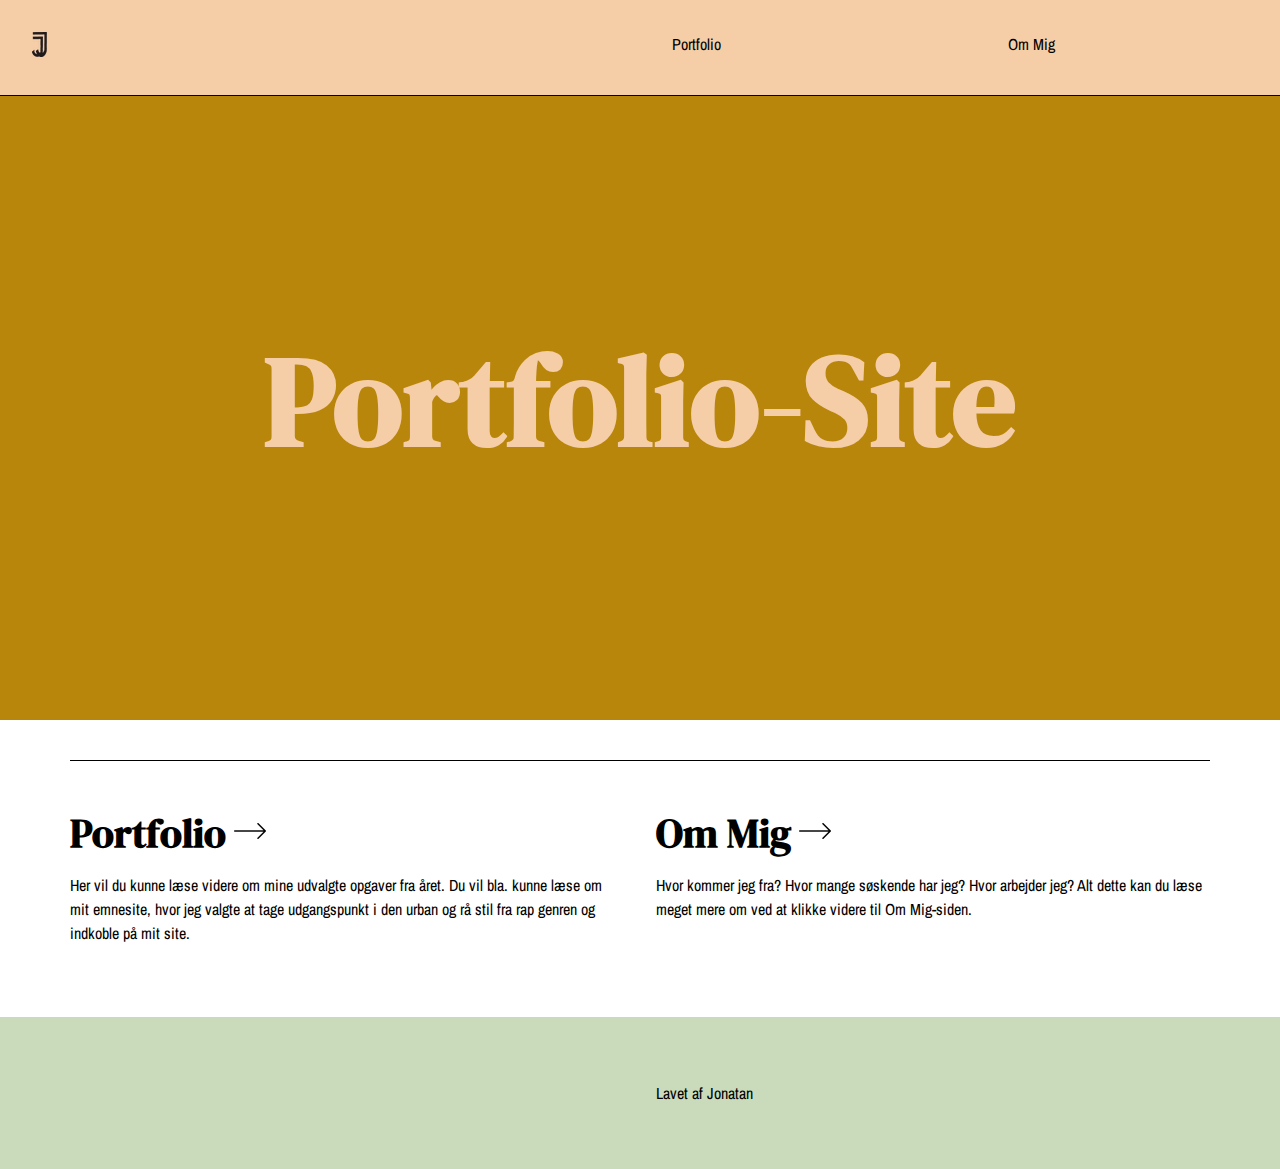
==== index.html @ 3b8036e1 "kladde" ====
<!DOCTYPE html>
<html>
  <!-- 
    #Coding reads from top to the bottom#
   
    Load styles first in this order, to overwrite potential styles on pages:
        - reset.css 
        - main.css
        - {page}.css

    Create HTML 

    Load JavaScript in this order, to overwrite potential functions on pages: 
        - main.js
        - {page}.js
    -->
  <head>
    <!-- UTF-8 is the language code, with æøå -->
    <meta charset="UTF-8" />
    <!-- Title desfines the title of the tap-->
    <title>Jonatan</title>
    <!-- Meta description is the description of your website for link and SEO -->
    <meta name="description" content="Multimedie designer KEA" />
    <!-- Meta viewport - is alway good to add to align all mobile browsers -->
    <meta name="viewport" content="width=device-width, initial-scale=1.0" />
    <!-- Stylesheets goes here -->
    <link rel="preconnect" href="https://fonts.googleapis.com" />
    <link rel="preconnect" href="https://fonts.gstatic.com" crossorigin />
    <link href="https://fonts.googleapis.com/css2?family=Archivo+Narrow:wght@400;500&family=DM+Serif+Display&display=swap" rel="stylesheet" />
    <link rel="stylesheet" href="style/reset.css" />
    <link rel="stylesheet" href="style/main.css" />
    <link rel="stylesheet" href="style/frontpage.css" />
  </head>
  <body>
    <nav>
      <div id="navigation" class="flex-wrap">
        <div class="flex-wrap-50">
          <a href="index.html"><img src="images/Asset2.png" alt="Asset2" /> </a>
        </div>
        <div class="flex-wrap-25"><a href="portfolio.html">Portfolio</a></div>
        <div class="flex-wrap-25"><a href="ommig.html">Om Mig</a></div>
      </div>
      <div id="burger">
        <img class="burgericon" src="images/menu.png" alt="burgermenu" />
      </div>
    </nav>
    <div id="app">
      <div class="hero">
        <div class="grid"><h1 class="fersken-font">Portfolio-Site</h1></div>
      </div>

      <div class="flex-wrap border-top intro">
        <div class="flex-wrap-50 padding-md">
          <a href="portfolio.html">
            <h2 class="margin-sm">Portfolio</h2>
            <img class="arrow" src="images/right-arrow.png" alt="arrow" />
          </a>

          <p>Her vil du kunne læse videre om mine udvalgte opgaver fra året. Du vil bla. kunne læse om mit emnesite, hvor jeg valgte at tage udgangspunkt i den urban og rå stil fra rap genren og indkoble på mit site.</p>
        </div>
        <div class="flex-wrap-50 padding-md">
          <a href="ommig.html">
            <h2 class="margin-sm">Om Mig</h2>
            <img class="arrow" src="images/right-arrow.png" alt="arrow" />
          </a>
          <p>Hvor kommer jeg fra? Hvor mange søskende har jeg? Hvor arbejder jeg? Alt dette kan du læse meget mere om ved at klikke videre til Om Mig-siden.</p>
        </div>
      </div>
    </div>
    <footer class="padding-xl">
      <div class="flex-wrap">
        <div class="flex-wrap-50"></div>
        <div class="flex-wrap-50">Lavet af Jonatan</div>
      </div>
    </footer>

    <!-- JavaScript goes here-->
    <script src="javascript/main.js"></script>
  </body>
</html>
---- style/main.css ----
/*
  Main stylesheet - Used for all global styles
*/

/* Desktop styles */

@import url("https://fonts.googleapis.com/css2?family=Archivo+Narrow:wght@400;500&family=DM+Serif+Display&display=swap");

html,
body {
  font-family: "Archivo Narrow", sans-serif;
  font-size: 16px;
  line-height: 1.5em;
  font-weight: 400;
}
a {
  font-family: "Archivo Narrow", sans-serif;
  text-decoration: none;
  color: black;
  cursor: pointer;
}
a:hover {
  color: #c9dbba;
  transition: color 0.5s ease-out;
}
/*
 Font styles
*/

p {
  font-family: "Archivo Narrow", sans-serif;
  font-size: 1rem;
  line-height: 1.5em;
  font-weight: 400;
}

h1 {
  font-family: "DM Serif Display", serif;
  font-weight: bold;
  font-size: 8rem;
  line-height: 1.2em;
}

h2 {
  font-family: "DM Serif Display", serif;
  font-weight: bold;
  font-size: 2.5rem;
  line-height: 1.2em;
}

h3 {
  font-family: "Archivo Narrow", sans-serif;
  font-weight: bold;
  font-size: 2rem;
  line-height: 1.2em;
}
h4 {
  font-family: "Archivo Narrow", sans-serif;
  font-weight: bold;
  font-size: 1.5rem;
  line-height: 1.2em;
}
/*
 ### COLORS ###
 background-color: {color};
 color: {text-color}
*/

.border-top {
  border-top: 1px solid black;
}
.oliven-font {
  color: #dcdba8;
}
.oliven-bg {
  background-color: #dcdba8;
  color: white;
}
.blue-font {
  color: #75dbcd;
}
.blue-bg {
  background-color: #75dbcd;
  color: white;
}
.green-font {
  color: #c9dbba;
}
.green-bg {
  background-color: #c9dbba;
  color: white;
}
.fersken-font {
  color: #f5cda7;
}
.fersken-bg {
  background-color: #f5cda7;
  color: white;
}
.red-font {
  color: #faa381;
}
.red-bg {
  background-color: #faa381;
  color: white;
}
/*
  ### GRID ###
*/

.grid {
  display: block;
  gap: 2rem;
  width: 90%;
  max-width: 1140px;
  margin: auto;

  margin-bottom: 20px;
}
.flex-wrap {
  display: flex;
  gap: 2rem;
  width: 90%;
  max-width: 1140px;
  margin: auto;
  margin-top: 40px;
  margin-bottom: 40px;
}

.flex-wrap-50 {
  width: 50%;
}

.flex-wrap-33 {
  width: 33.33%;
}
.flex-wrap-25 {
  width: 25%;
}
#app {
  opacity: 0;
}
#app.loaded {
  opacity: 1;
  transition: all 0.5s;
}
/*Nav
*/
.logo {
  font-size: 16px;
}
nav {
  position: fixed;
  top: 0;
  left: 0;
  width: 100%;
}
#navigation {
  width: 100%;
  overflow: hidden;
  background-color: #f5cda7;
  border-bottom: 1px solid black;
  font-family: "DM Serif Display", serif;
  padding: 0;
  max-width: unset;
  padding: 2rem;
}
#navigation.open {
  width: 100%;
}
#burger {
  display: none;
  width: 1.5rem;
  height: 1.5rem;
  background-color: white;
  position: fixed;
  top: 2rem;
  right: 2rem;
  padding: 0.5rem;
  border-radius: 50%;
}
.burgericon {
  width: 100%;
}
nav .flex-wrap {
  margin-top: 0;
  margin-bottom: 0;
}
/*Footer
*/
footer {
  background-color: #c9dbba;
  display: block;
}
footer .flex-wrap {
  margin-top: 0;
  margin-bottom: 0;
}
/*
  ### SPACING ###
  (Padding, Margin)
*/
.padding-sm {
  padding: 1rem;
}

.padding-md {
  padding: 2rem;
}

.padding-xl {
  padding: 4rem;
}

.margin-sm {
  margin: 1rem;
}

.margin-md {
  margin: 2rem;
}

.margin-xl {
  margin: 4rem;
}
.btn {
  display: inline-block;
  outline: none;
  border: none;
  padding-left: 2rem;
  padding-right: 2rem;
  padding-top: 1rem;
  padding-bottom: 1rem;
  margin-top: 2rem;
  margin-bottom: 2rem;
  cursor: pointer;
}
.btn-primary {
  background-color: #faa381;
}
.btn-primary:hover {
  background-color: #c9dbba;
  color: white;
  transition: all 0.5s;
}
.btn-secondary {
  background-color: white;
}
/* Mobile styles */
@media screen and (max-width: 1260px) {
  h1,
  .h1 {
    font-size: 5rem;
  }
}
@media screen and (max-width: 767px) {
  .flex-wrap {
    display: block;
  }

  .flex-wrap-50 {
    width: 100%;
  }

  .flex-wrap-33 {
    width: 100%;
  }

  .margin,
  .padding {
    width: 100%;
  }

  .padding-sm {
    padding: 5px;
  }

  .padding-md {
    padding: 15px;
  }

  .padding-xl {
    padding: 20px;
  }
  p,
  .p {
    font-size: 1rem;
  }

  h1,
  .h1 {
    font-size: 4rem;
  }

  h2,
  .h2 {
    font-size: 1.5rem;
  }

  h3,
  .h3 {
    font-size: 1.25rem;
  }
  #navigation {
    width: 0;
    overflow: hidden;
    background-color: #f5cda7;
    border-bottom: 1px solid black;
    font-family: "DM Serif Display", serif;
    padding: 0;
    max-width: unset;
    transition: margin-top 0.5s;
    margin-top: -200px;
  }
  #burger {
    display: block;

    background-color: white;
    position: fixed;
    top: 2rem;
    right: 2rem;
  }
  #navigation.open {
    width: 100%;
    padding: 2rem;
    margin-top: 0px;
  }
}

/*
  ####################
  ### EXTRA NOTES ####
  ####################


  # CSS Selectors #
  - HTML Tags eks: <p>, <h1>, <div>
  - Classes eks: .margin-md, .padding-sm
  - ID (ONLY ONE EACH PAGE): #thisIsAnId



  # Nested styles and HTML #
  Nested styles is when you take the HTML like this:

  <button>
    <p>
      text
    </p>
  </button>

  And then you overwrite the default styles you've already done on <p>

  it looks like this:

  button p {
    something different style than the normal <p>
  }

*/
---- style/frontpage.css ----
.hero {
  width: 100%;
  height: 80vh;
  background-color: darkgoldenrod;
  background-image: url("/images/Forside.jpg");
  background-size: cover;
  background-attachment: fixed;
  text-align: center;
}
.hero .grid {
  padding-top: 36vh;
}
.intro .margin-sm {
  margin-left: 0px;
  margin-right: 0px;
}
.intro .padding-md {
  padding-left: 0px;
  padding-right: 0px;
}
.arrow {
  display: inline-block;
  width: 2rem;

  padding-left: 4px;
}
h2 {
  display: inline-block;
}
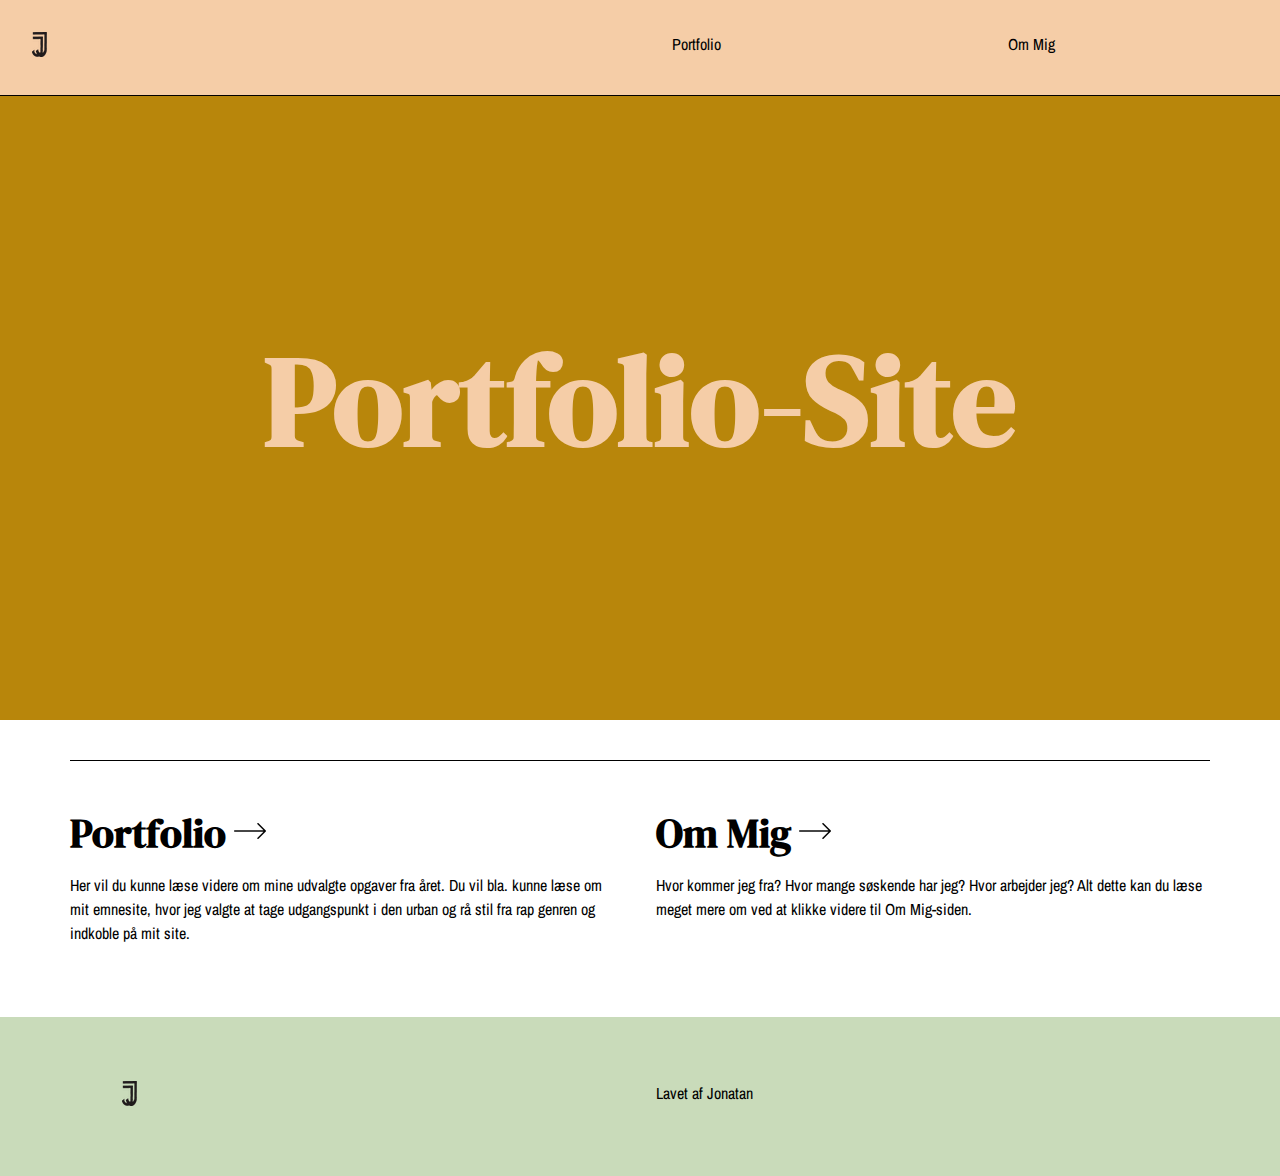
==== commit 8f34a6cd: "logo på siderne" ====
--- a/index.html
+++ b/index.html
@@ -69,7 +69,9 @@
     </div>
     <footer class="padding-xl">
       <div class="flex-wrap">
-        <div class="flex-wrap-50"></div>
+        <div class="flex-wrap-50">
+          <a href="index.html"><img src="images/Asset2.png" alt="Asset2" /> </a>
+        </div>
         <div class="flex-wrap-50">Lavet af Jonatan</div>
       </div>
     </footer>
